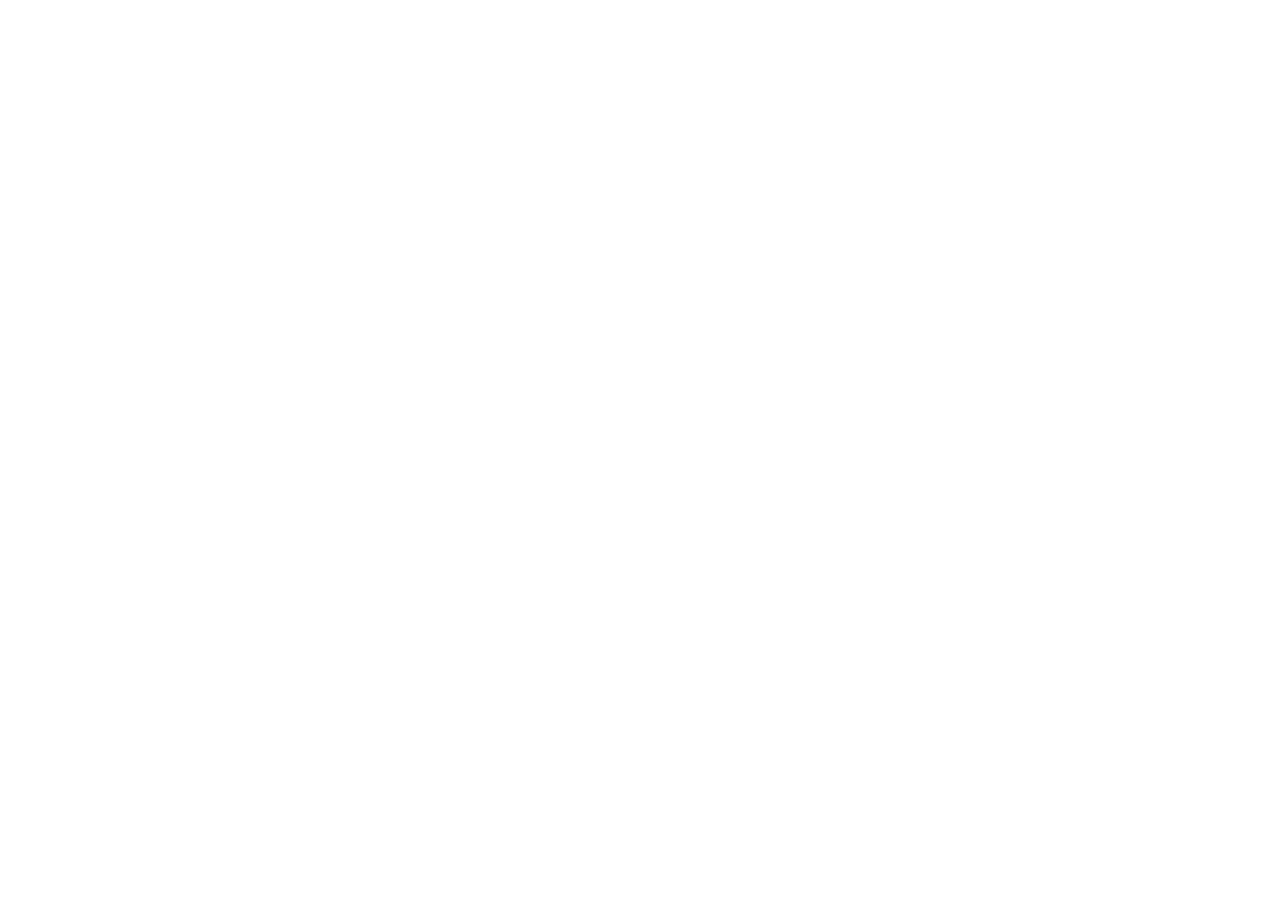
==== menu.html @ 9890e054 "Upptatering 8 dec" ====
<!DOCTYPE html>
<html lang="en">
<head>
    <meta charset="UTF-8">
    <meta http-equiv="X-UA-Compatible" content="IE=edge">
    <meta name="viewport" content="width=device-width, initial-scale=1.0">
    <title>Document</title>
</head>
<body>
    
</body>
</html>
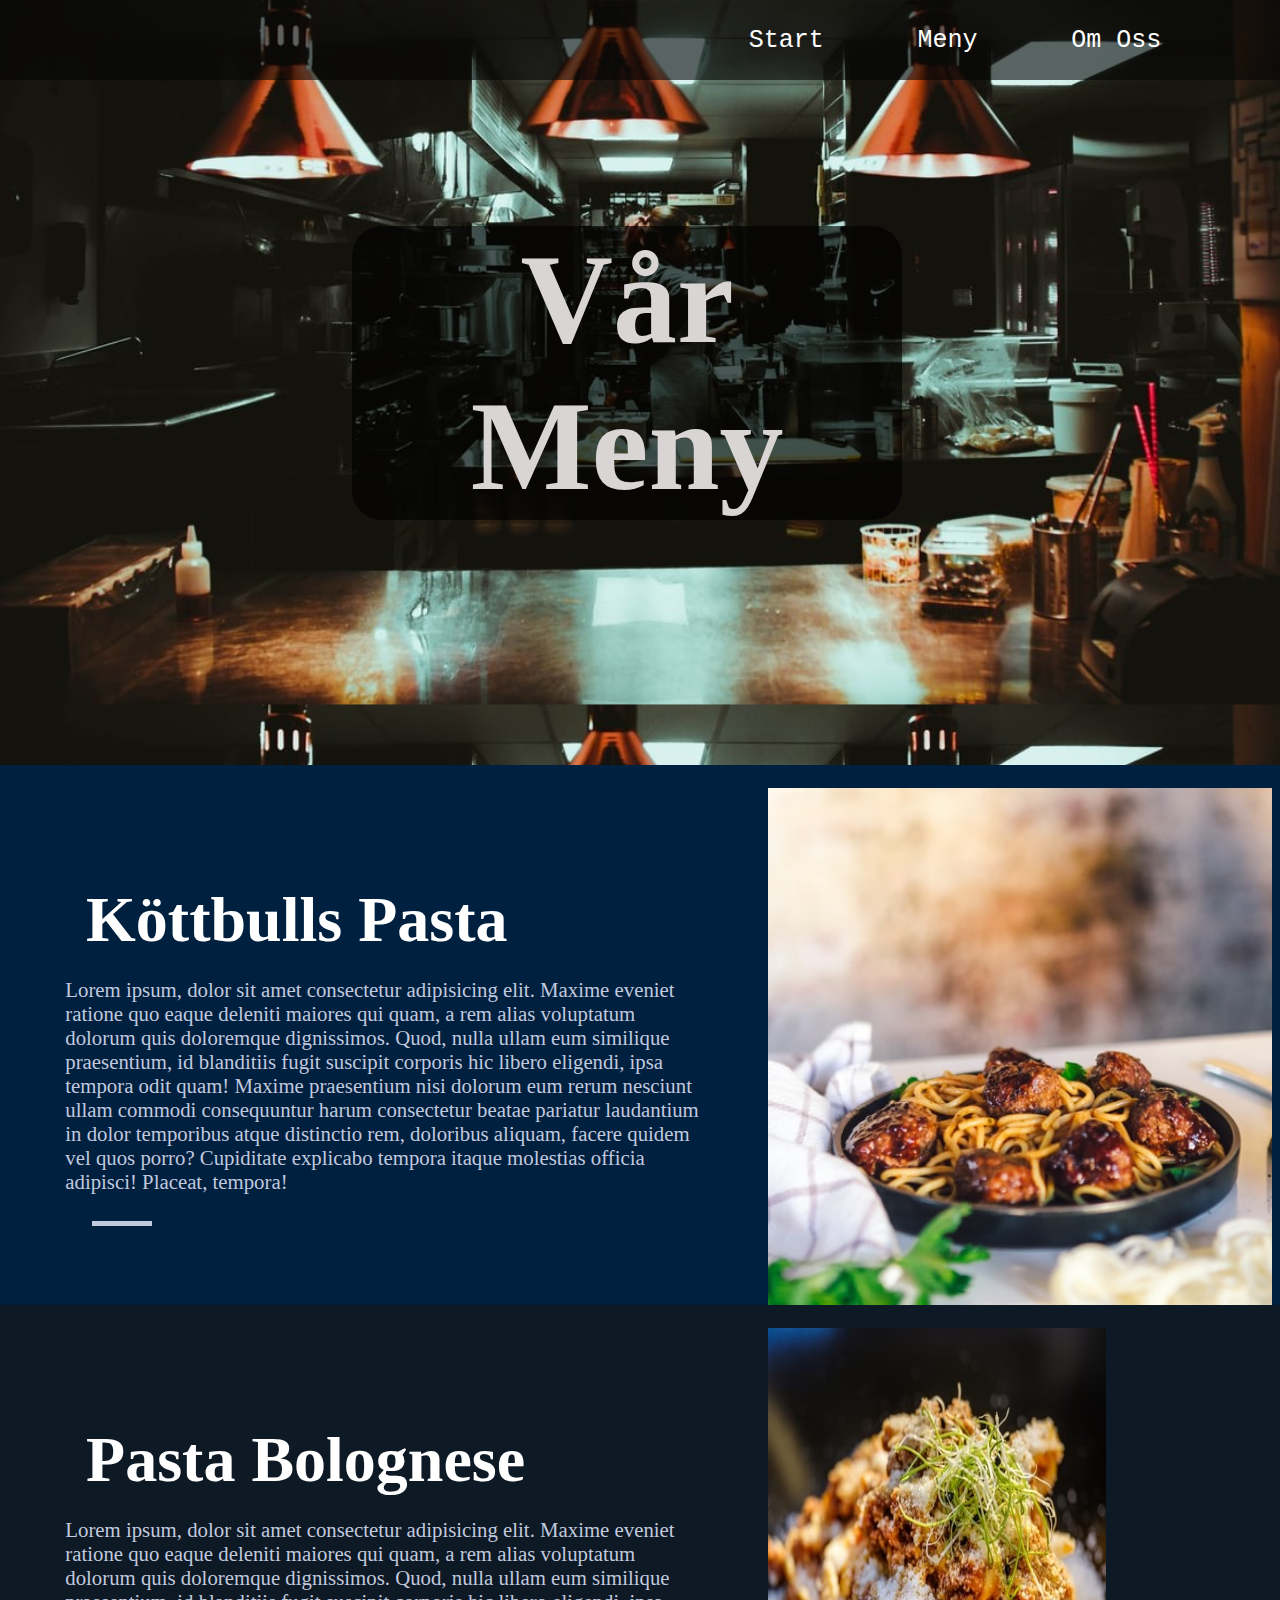
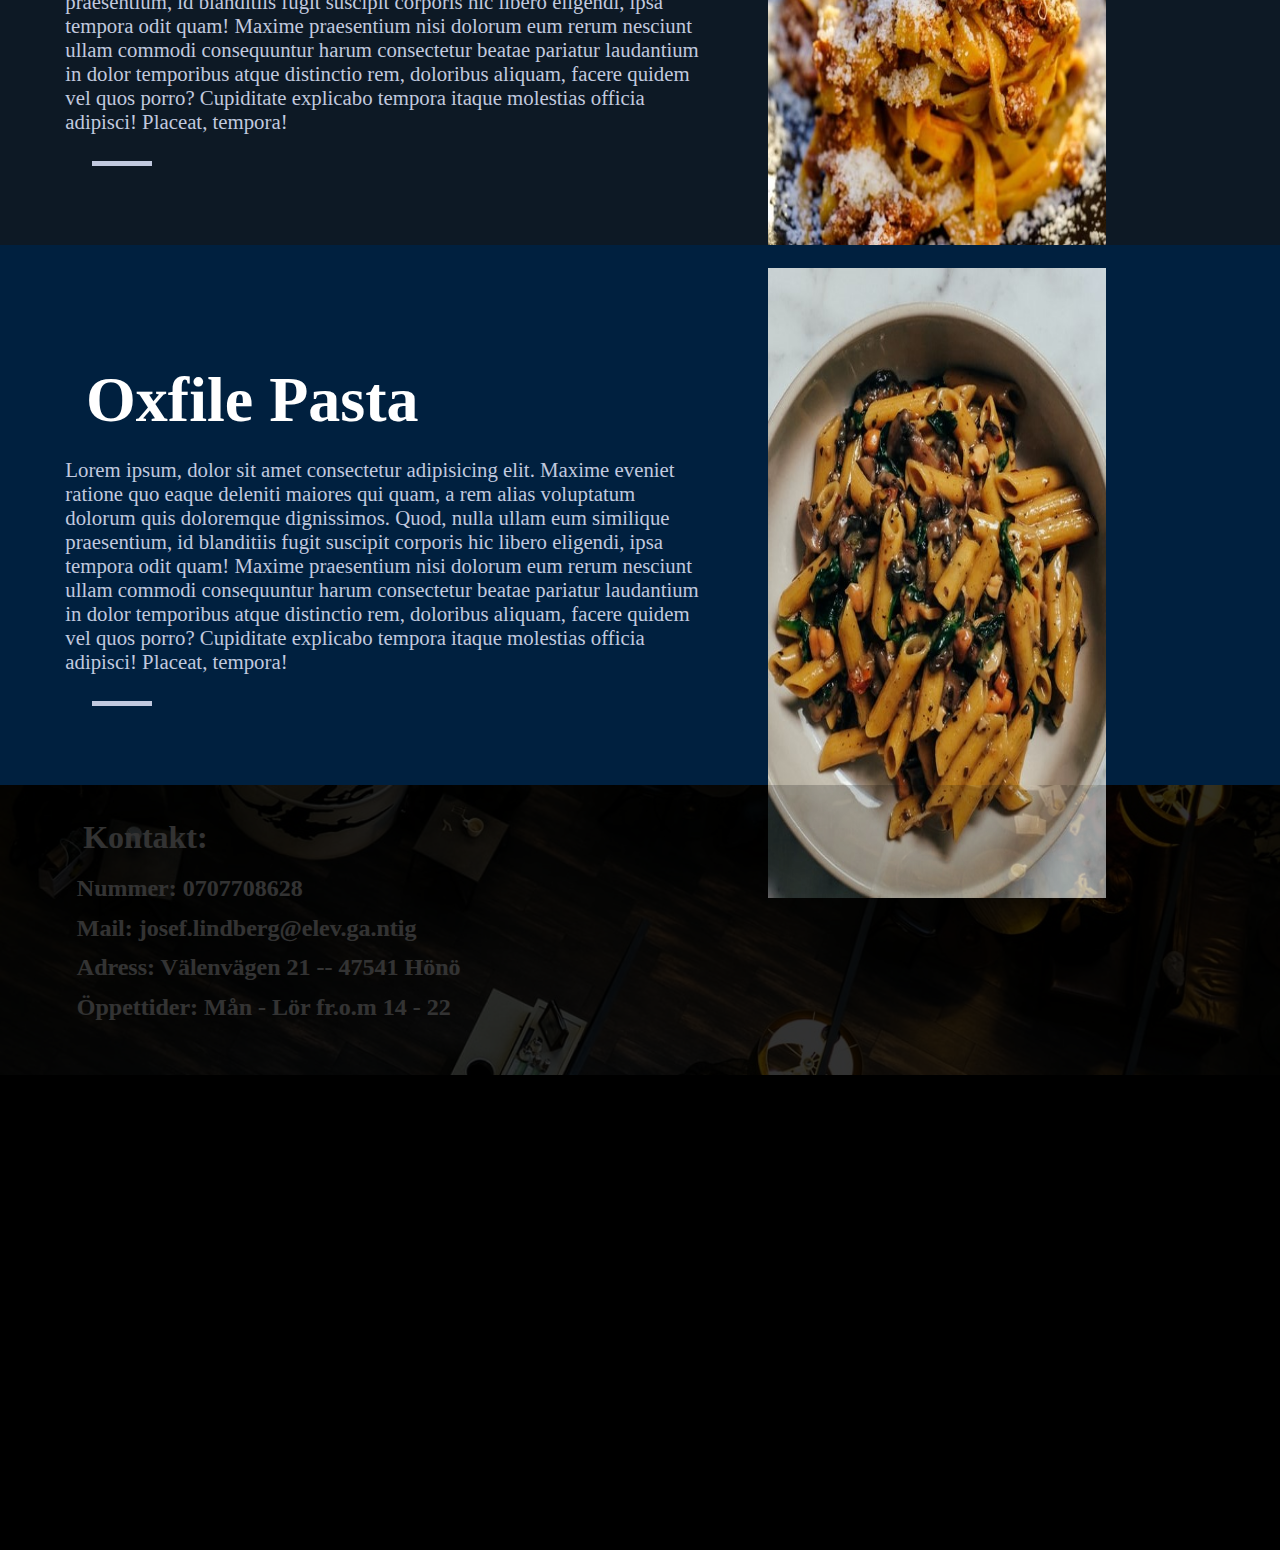
==== commit 36938f7b: "sista uppladdningen" ====
--- a/menu.html
+++ b/menu.html
@@ -4,9 +4,76 @@
     <meta charset="UTF-8">
     <meta http-equiv="X-UA-Compatible" content="IE=edge">
     <meta name="viewport" content="width=device-width, initial-scale=1.0">
-    <title>Document</title>
+    <title>Skandinavisk Pasta</title>
+    <link rel="stylesheet" href="css/style_menu.css">
 </head>
 <body>
+    <div id="wrapper">
+        <header>
+            <nav>
+                <list id="lista">
+                    <div class="menu"><a href="index.html">Start</a></div>
+                    <div class="menu"><a href="menu.html">Meny</a></div>
+                    <div class="menu"><a href="about.html">Om Oss</a></div>
+                </list>
+            </nav>
+        </header>
+        <div id="title_meny_box">
+            <h1 id="title_meny">Vår Meny</h1>
+        </div>
+    </div>
     
+    <div id="info">
+        <article id="article1">
+            <div id="info_kottbulle">
+                <div class="text_box">
+                    <h1 id="title_kottbulle">Köttbulls Pasta</h1>
+                    <p1 id="text_kottbulle">Lorem ipsum, dolor sit amet consectetur adipisicing elit. Maxime eveniet ratione quo eaque deleniti maiores qui quam, a rem alias voluptatum dolorum quis doloremque dignissimos. Quod, nulla ullam eum similique praesentium, id blanditiis fugit suscipit corporis hic libero eligendi, ipsa tempora odit quam! Maxime praesentium nisi dolorum eum rerum nesciunt ullam commodi consequuntur harum consectetur beatae pariatur laudantium in dolor temporibus atque distinctio rem, doloribus aliquam, facere quidem vel quos porro? Cupiditate explicabo tempora itaque molestias officia adipisci! Placeat, tempora!</p1>
+                    <div class="line"></div>
+                </div>
+            </div>
+            <div class="img_box">
+                <img src="img/kottbulle.jfif" alt="Meat Balls" id="kottbulle">
+            </div>
+        </article>
+
+        <article id="article2">
+            <div id="info_bolognese">
+                <div class="text_box">
+                    <h1 id="title_bolognese">Pasta Bolognese</h1>
+                    <p1 id="text_bolognese">Lorem ipsum, dolor sit amet consectetur adipisicing elit. Maxime eveniet ratione quo eaque deleniti maiores qui quam, a rem alias voluptatum dolorum quis doloremque dignissimos. Quod, nulla ullam eum similique praesentium, id blanditiis fugit suscipit corporis hic libero eligendi, ipsa tempora odit quam! Maxime praesentium nisi dolorum eum rerum nesciunt ullam commodi consequuntur harum consectetur beatae pariatur laudantium in dolor temporibus atque distinctio rem, doloribus aliquam, facere quidem vel quos porro? Cupiditate explicabo tempora itaque molestias officia adipisci! Placeat, tempora!</p1>
+                    <div class="line"></div>
+                </div>
+            </div>
+            <div class="img_box">
+                <img src="img/pasta bolognese meny.jpg" alt="Pasta bolognese" id="bolognese">
+            </div>
+        </article>
+
+        <article id="article3">
+            <div id="info_oxfile">
+                <div class="text_box">
+                    <h1 id="title_oxfile">Oxfile Pasta</h1>
+                    <p1 id="text_oxfile">Lorem ipsum, dolor sit amet consectetur adipisicing elit. Maxime eveniet ratione quo eaque deleniti maiores qui quam, a rem alias voluptatum dolorum quis doloremque dignissimos. Quod, nulla ullam eum similique praesentium, id blanditiis fugit suscipit corporis hic libero eligendi, ipsa tempora odit quam! Maxime praesentium nisi dolorum eum rerum nesciunt ullam commodi consequuntur harum consectetur beatae pariatur laudantium in dolor temporibus atque distinctio rem, doloribus aliquam, facere quidem vel quos porro? Cupiditate explicabo tempora itaque molestias officia adipisci! Placeat, tempora!</p1>
+                    <div class="line"></div>
+                </div>
+            </div>
+            <div class="img_box">
+                <img src="img/oxfile.jpg" alt="Oxfile pasta" id="oxfile">
+            </div>
+        </article>
+
+        <footer>
+            <div id="footer_box">
+                <div id="contact_box">
+                    <h1 id="contact_title">Kontakt:</h1>
+                    <h1 class="contact_text">Nummer: 0707708628</h1>
+                    <h1 class="contact_text">Mail: josef.lindberg@elev.ga.ntig</h1>
+                    <h1 class="contact_text">Adress: Välenvägen 21 -- 47541 Hönö</h1>
+                    <h1 class="contact_text">Öppettider: Mån - Lör fr.o.m 14 - 22</h1>
+                </div>
+            </div>
+        </footer>
+    </div>
 </body>
 </html>--- a/css/style_menu.css
+++ b/css/style_menu.css
@@ -0,0 +1,239 @@
+*{
+    margin: 0;
+    padding: 0;
+    box-sizing: border-box;
+    
+}   
+
+#wrapper{
+    background-image:url(../img/kitchen.jfif);
+    background-size: 100%;
+    height: 85vh;
+}
+
+#title_meny_box{
+    display: flex;
+    height: 65vh;
+    width: 98vw;
+    align-items: center;
+    justify-content: center;
+
+}
+
+#title_meny{
+    color: rgb(218, 213, 213);
+    font-size: 8rem;
+    background-color: rgba(0, 0, 0, 0.63);
+    border-radius: 30px;
+    text-align: center;
+    width: 43vw;
+}
+
+#info{
+    height: 265vh;
+    background-color: black;
+    display: grid;
+    grid-template-columns: 1fr;
+    grid-template-rows: 540px 540px 540px 290px;
+    grid-template-areas: 
+        "a1"
+        "a2"
+        "a3"
+        "fo"
+    ;
+}
+
+header{
+    background:rgba(5, 5, 5, 0.6);
+    height: 80px;
+    display: flex;
+    align-items: center;
+    justify-content: right; 
+}
+
+nav{
+    display: flex;
+    width: 600px;
+    align-items: center;
+    justify-content: space-evenly;
+    margin-right: 25px;
+}
+
+#lista{
+    display: flex;
+    justify-content: space-evenly;
+    width: 650px;
+}
+
+.menu{
+    text-decoration: none;
+    color: white;
+    font-family: 'Roboto Mono', monospace;;
+    font-size: 25px;
+}
+
+a{
+    text-decoration: none;
+    color: white;
+}
+
+.menu:hover{
+    font-weight: bold;
+}
+
+#article1{
+    grid-area: a1;
+    display: flex;
+    justify-content: space-between;
+    background-color: #00203FFF;
+}
+
+.img_box{
+    width: 40vw;
+    height: 75vh;
+    display: flex;
+    justify-content: left;
+    align-items: center;
+}
+
+#kottbulle{
+    width: auto ;
+    height: 70vh;
+}
+
+#info_kottbulle{
+    width: 60vw;
+    background-color: none;
+    display: flex;
+    justify-content: center;
+    align-items:flex-end;
+}
+
+.text_box{
+    width: 83%;
+    height: 82%;
+}
+
+#title_kottbulle{
+    margin: 1.3rem;
+    font-size: 4rem;
+    background-color: none;
+    color: white;
+    font-family:'Times New Roman', Times, serif;
+}
+
+#text_kottbulle{
+    color: rgb(193, 201, 223);
+    font-size: 1.3rem;
+    background-color: none;
+}
+
+.line{
+    width: 60px;
+    height: 5px;
+    background-color: rgb(193, 201, 223);
+    margin: 1.7rem;
+
+}
+
+#article2{
+    grid-area: a2;
+    display: flex;
+    justify-content: space-between;
+    background-color: rgb(13, 25, 37);
+}
+
+#bolognese{
+    width: 26.4vw ;
+    height: 70vh;
+}
+
+#info_bolognese{
+    width: 60vw;
+    background-color: none;
+    display: flex;
+    justify-content: center;
+    align-items:flex-end;
+}
+
+#title_bolognese{
+    margin: 1.3rem;
+    font-size: 4rem;
+    background-color: none;
+    color: white;
+    font-family:'Times New Roman', Times, serif;
+}
+
+#text_bolognese{
+    color: rgb(193, 201, 223);
+    font-size: 1.3rem;
+    background-color: none;
+}
+
+#article3{
+    grid-area: a3;
+    display: flex;
+    justify-content: space-between;
+    background-color: #00203FFF;
+}
+
+#oxfile{
+    width: 26.4vw ;
+    height: 70vh;
+}
+
+#info_oxfile{
+    width: 60vw;
+    background-color: none;
+    display: flex;
+    justify-content: center;
+    align-items:flex-end;
+}
+
+#title_oxfile{
+    margin: 1.3rem;
+    font-size: 4rem;
+    background-color: none;
+    color: white;
+    font-family:'Times New Roman', Times, serif;
+}
+
+#text_oxfile{
+    color: rgb(193, 201, 223);
+    font-size: 1.3rem;
+    background-color: none;
+}
+
+footer{
+    grid-area: fo;
+    background-image:url(../img/startbild.jfif);
+    background-size: 100%;
+    opacity: 0.2;
+    display: flex;
+    align-items: center;
+    justify-content: center;
+}
+
+#footer_box{
+    width: 90%;
+    height: 90%;
+    display: flex;
+    justify-content: space-between;
+}
+
+#contact_box{
+    width: 40vw;
+    height: 100%;
+}
+
+#contact_title{
+    font-size: 2rem;
+    color: white;
+    margin: 1.2rem;
+}
+
+.contact_text{
+    font-size: 1.5rem;
+    color: white;
+    margin: 0.8rem;
+}